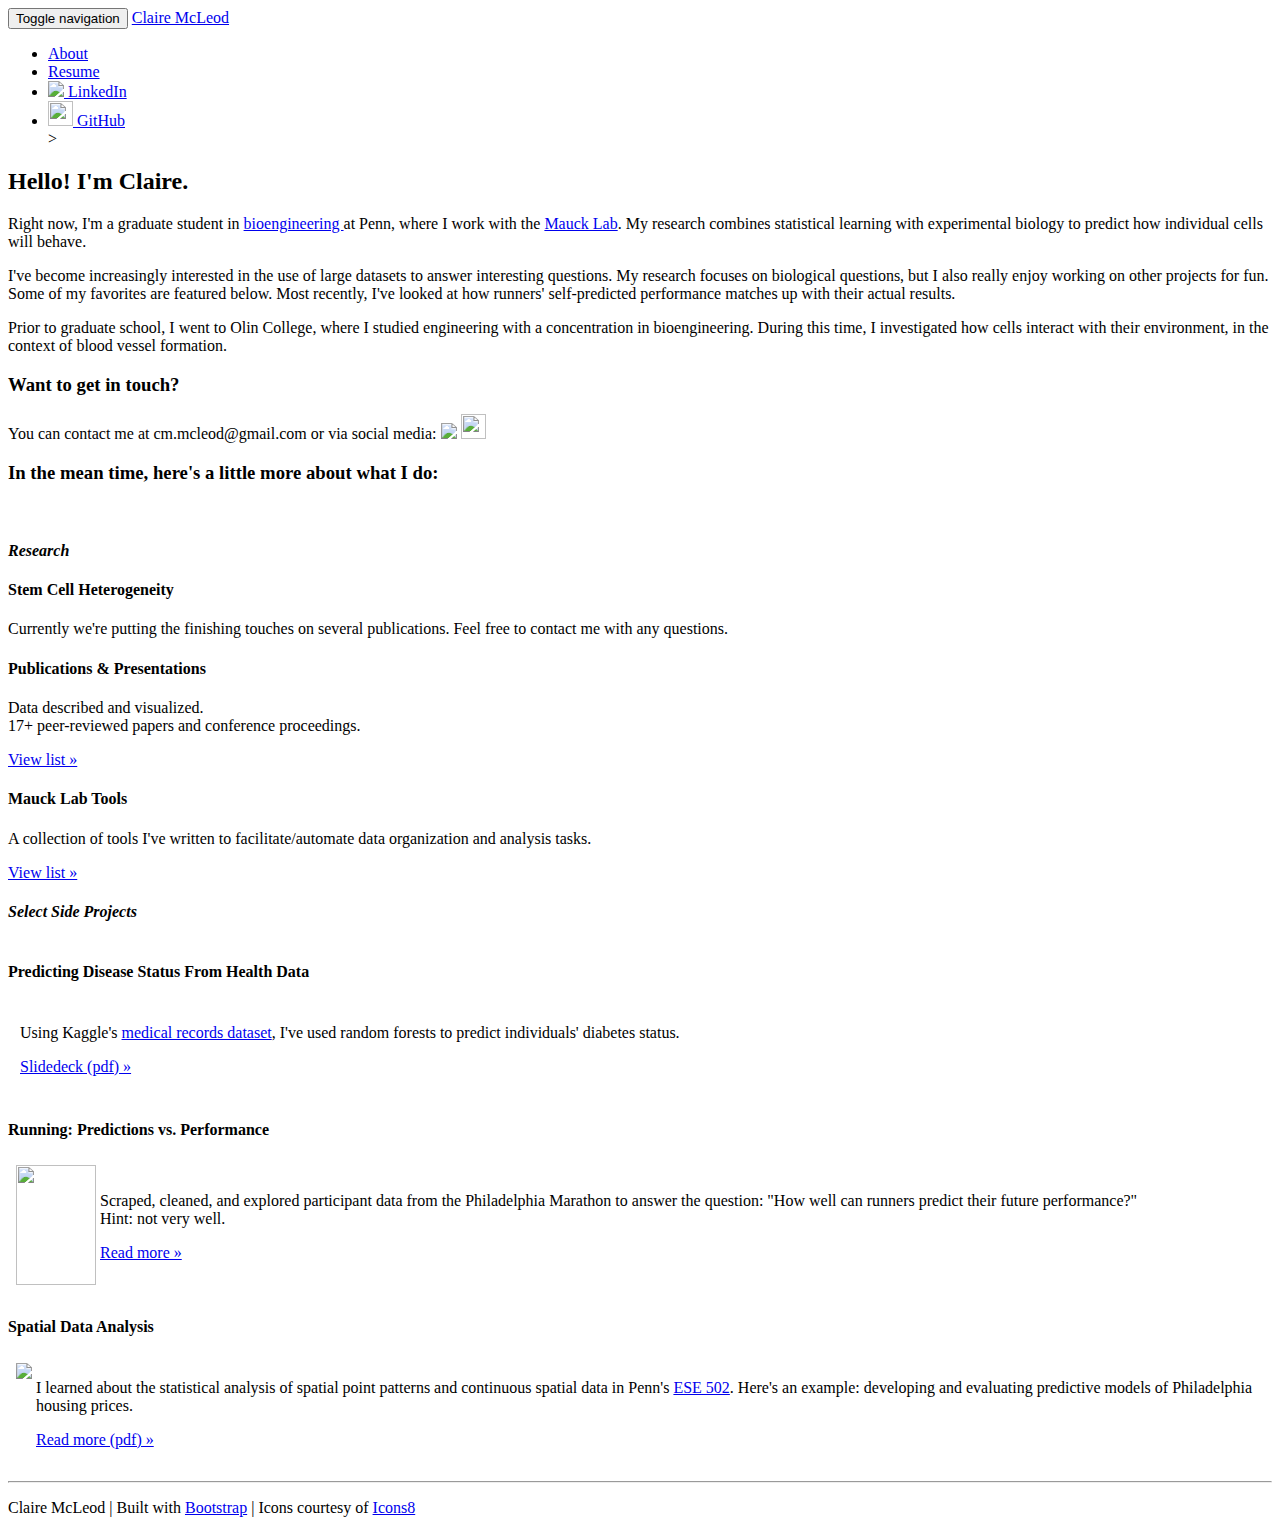
==== index.html @ f49f0a8f "Initial commit." ====
<!DOCTYPE html>
<html lang="en">
  <head>
    <meta charset="utf-8">
    <meta http-equiv="X-UA-Compatible" content="IE=edge">
    <meta name="viewport" content="width=device-width, initial-scale=1">
    <meta name="description" content="">
    <meta name="author" content="">
    <link rel="icon" href="../../favicon.ico">

    <title>Claire McLeod</title>

    <!-- Bootstrap core CSS -->
    <link href="css/bootstrap.min.css" rel="stylesheet">

    <!-- Custom styles for this template -->
    <link href="css/jumbotron.css" rel="stylesheet">
    <link href="css/site-specific.css" rel="stylesheet">
    
    <!-- Just for debugging purposes. Don't actually copy these 2 lines! -->
    <!--[if lt IE 9]><script src="../../assets/js/ie8-responsive-file-warning.js"></script><![endif]-->
    <script src="js/ie-emulation-modes-warning.js"></script>

    <!-- HTML5 shim and Respond.js for IE8 support of HTML5 elements and media queries -->
    <!--[if lt IE 9]>
      <script src="https://oss.maxcdn.com/html5shiv/3.7.2/html5shiv.min.js"></script>
      <script src="https://oss.maxcdn.com/respond/1.4.2/respond.min.js"></script>
    <![endif]-->
  </head>

  <body>

    <nav class="navbar navbar-inverse navbar-fixed-top">
      <div class="container">
        <div class="navbar-header">
        
		<button type="button" class="navbar-toggle collapsed" data-toggle="collapse" data-target="#navbar" aria-expanded="false" aria-controls="navbar">
            <span class="sr-only">Toggle navigation</span>
            <span class="icon-bar"></span>
            <span class="icon-bar"></span>
            <span class="icon-bar"></span>
          </button>
          <a class="navbar-brand" href="index.html">Claire McLeod</a>
        </div>
        <div id="navbar" class="navbar-collapse collapse">
          <ul class="nav navbar-nav">
            <li class="active"><a href="index.html/#about">About</a></li>
            <!---<li><a href="#Projects">Projects</a></li>
            <li><a href="#Research">Research</a></li>
            <li><a href="#Contact">Contact</a></li> -->
            <li><a href="McLeod_2016_01_05_website.pdf">Resume</a></li>
            <li><a href="https://www.linkedin.com/in/cmmcleod">
                 <img src="images/icons/Linkedin-25-grey.png"> LinkedIn
                 </a></li>
            <li><a href="https://github.com/clairemcleod">
                 <img src="images/icons/GitHub-64-grey.png" width=25 height=25> GitHub
                 </a></li>
>

          </ul>      
        </div> <!--/.nav-collapse -->
      </div>
    </nav>
	
	
    <!-- Main jumbotron for a primary marketing message or call to action -->
    
    <div class="container">
      <div class="jumbotron">
        	
			<h2>Hello! I'm Claire.</h2>
			<!--- <h3>I'm a .... </h3> --->

      </div>
    </div>

    <div class="container">

	<p>Right now, I'm a graduate student in <a href="http://www.be.seas.upenn.edu/"> bioengineering </a> at Penn, where I work with the <a href="http://www.med.upenn.edu/orl/maucklab/index.shtml">Mauck Lab</a>. 
	My research combines statistical learning with experimental biology to predict how individual cells will behave. </p>
	
	<p>I've become increasingly interested in the use of large datasets to answer interesting questions. My research focuses on biological questions,
	but I also really enjoy working on other projects for fun. Some of my favorites are featured below. Most recently, I've looked at how runners' self-predicted performance matches up with their actual results. </p>
	
	<p>Prior to graduate school, I went to  <a href"www.olin.edu">Olin College</a>, where I studied engineering with a concentration in bioengineering. 
	During this time, I investigated how cells interact with their environment, in the context of blood vessel formation.</p>
	
	<h3> Want to get in touch? </h3>
	<p>You can contact me at cm.mcleod@gmail.com or via social media: 
		<a href="https://www.linkedin.com/in/cmmcleod"><img src="images/icons/Linkedin-25.png"></a>
		<a href="https://www.github.com/clairemcleod"><img src="images/icons/GitHub-64-teal.png" width=25 height=25></a>
	</p>
	<p></p>
	
	<h3> In the mean time, here's a little more about what I do: </h3>
	<br>
      <!-- Science! -->
	  <a name="Research"></a> 
	  <h4> <i>Research </i> </h4>
      <div class="row">
        <div class="col-md-4">
          <h4>Stem Cell Heterogeneity</h4>
          <p>Currently we're putting the finishing touches on several publications. Feel free to contact me with any questions. </p>
          <!--<p><a class="btn btn-default" href="#" role="button">View details &raquo;</a></p> -->
        </div>
        
        <div class="col-md-4">
         <h4>Publications & Presentations</h4>
         <p>Data described and visualized. <br> 17+ peer-reviewed papers and conference proceedings.</p>
         <p><a class="btn btn-default" href="publications.html" role="button">View list &raquo;</a></p>
        </div>
        
		<div class="col-md-4">
          <h4>Mauck Lab Tools</h4>
          <p>A collection of tools I've written to facilitate/automate data organization and analysis tasks.</p>
          <a class="btn btn-default" href="labTools.html" role="button">View list &raquo;</a></p>
        </div>

      </div>
      
      <!-- Side Projects -->	  
	  <a name="Projects"></a> 
	  <h4> <i> Select Side Projects </i> </h4>
	  <div class="row">
       
	  	<div class="col-md-4" style="display:table;">
   	  		<table style="margin:5px;">
	  			<tr>  <h4>Predicting Disease Status From Health Data</h4> </tr>
				<tr>
					<td>
						<!--
						<p> <img src="images/icons/Twitter-25.png"> </p>
						-->
					</td>
					<td>
						 <p>Using Kaggle's <a href="https://www.kaggle.com/c/pf2012-diabetes">medical records dataset</a>, I've used random forests to predict individuals' diabetes status. </p>
						 <p><a class="btn btn-default" href="EHR_DiabetesStatus.pdf" role="button"> Slidedeck (pdf) &raquo;</a></p>
					</td>
				</tr>
        	</table>           
        </div>
        
               
	  	<div class="col-md-4" style="display:table;">
   	  		<table style="margin:5px;">
	  			<tr>  <h4>Running: Predictions vs. Performance</h4> </tr>
				<tr>
					<td valign="top">
						<img src="images/icons/sankeyIcon.png"  height="120" width="80">
					</td>
					<td>
						<p>Scraped, cleaned, and explored participant data from the Philadelphia Marathon to answer the question: "How well can runners predict their future performance?" <br> Hint: not very well.</p>
						<p><a class="btn btn-default" href="runningPrediction.html" role="button">Read more &raquo;</a></p>
					</td>
				</tr>
        	</table>           
        </div>
	  
        
        <div class="col-md-4" style="display:table;">
   	  		<table style="margin:5px;">
	  			<tr>  <h4>Spatial Data Analysis</h4> </tr>
				<tr>
					<td valign="top">
						<img src="images/icons/map.png"  height="110">
					</td>
					<td>
						<p>I learned about the statistical analysis of spatial point patterns and continuous spatial data in Penn's <a href="http://www.seas.upenn.edu/~ese502/">ESE 502</a>. 
						Here's an example: developing and evaluating predictive models of Philadelphia housing prices. </p>
						<p><a class="btn btn-default" href="PhillyHousing.pdf" role="button">Read more (pdf) &raquo;</a></p>
					</td>
				</tr>
        	</table>           
        </div>
        
      <hr>

      <footer>
        <p> Claire McLeod | Built with <a href="http://getbootstrap.com/"> Bootstrap</a> | Icons courtesy of <a href="http://icons8.com/">Icons8</a> </p>
      </footer>
    </div> <!-- /container -->


    <!-- Bootstrap core JavaScript
    ================================================== -->
    <!-- Placed at the end of the document so the pages load faster -->
    <script src="https://ajax.googleapis.com/ajax/libs/jquery/1.11.2/jquery.min.js"></script>
    <script src="js/bootstrap.min.js"></script>
    <!-- IE10 viewport hack for Surface/desktop Windows 8 bug -->
    <script src="js/ie10-viewport-bug-workaround.js"></script>
  </body>
</html>
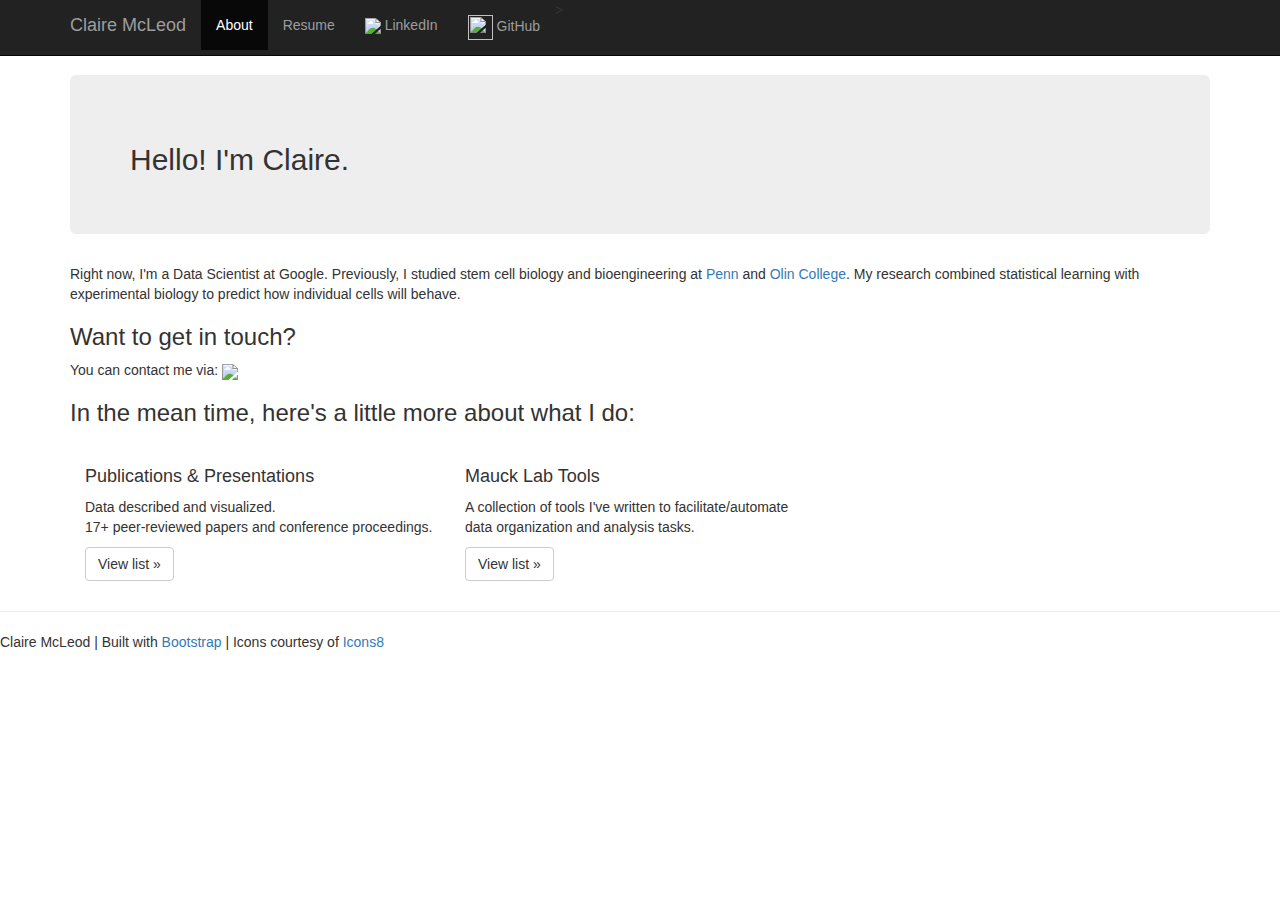
==== commit 85e65162: "Update index.html" ====
--- a/index.html
+++ b/index.html
@@ -77,35 +77,18 @@
 
     <div class="container">
 
-	<p>Right now, I'm a graduate student in <a href="http://www.be.seas.upenn.edu/"> bioengineering </a> at Penn, where I work with the <a href="http://www.med.upenn.edu/orl/maucklab/index.shtml">Mauck Lab</a>. 
-	My research combines statistical learning with experimental biology to predict how individual cells will behave. </p>
-	
-	<p>I've become increasingly interested in the use of large datasets to answer interesting questions. My research focuses on biological questions,
-	but I also really enjoy working on other projects for fun. Some of my favorites are featured below. Most recently, I've looked at how runners' self-predicted performance matches up with their actual results. </p>
-	
-	<p>Prior to graduate school, I went to  <a href"www.olin.edu">Olin College</a>, where I studied engineering with a concentration in bioengineering. 
-	During this time, I investigated how cells interact with their environment, in the context of blood vessel formation.</p>
+	<p>Right now, I'm a Data Scientist at Google. Previously, I studied stem cell biology and bioengineering at <a href="http://www.be.seas.upenn.edu/"> Penn </a> and 
+	<a href"www.olin.edu">Olin College</a>. My research combined statistical learning with experimental biology to predict how individual cells will behave.</p>
 	
 	<h3> Want to get in touch? </h3>
-	<p>You can contact me at cm.mcleod@gmail.com or via social media: 
+	<p>You can contact me via: 
 		<a href="https://www.linkedin.com/in/cmmcleod"><img src="images/icons/Linkedin-25.png"></a>
-		<a href="https://www.github.com/clairemcleod"><img src="images/icons/GitHub-64-teal.png" width=25 height=25></a>
 	</p>
-	<p></p>
 	
 	<h3> In the mean time, here's a little more about what I do: </h3>
 	<br>
       <!-- Science! -->
-	  <a name="Research"></a> 
-	  <h4> <i>Research </i> </h4>
-      <div class="row">
-        <div class="col-md-4">
-          <h4>Stem Cell Heterogeneity</h4>
-          <p>Currently we're putting the finishing touches on several publications. Feel free to contact me with any questions. </p>
-          <!--<p><a class="btn btn-default" href="#" role="button">View details &raquo;</a></p> -->
-        </div>
-        
-        <div class="col-md-4">
+       <div class="col-md-4">
          <h4>Publications & Presentations</h4>
          <p>Data described and visualized. <br> 17+ peer-reviewed papers and conference proceedings.</p>
          <p><a class="btn btn-default" href="publications.html" role="button">View list &raquo;</a></p>
@@ -118,62 +101,6 @@
         </div>
 
       </div>
-      
-      <!-- Side Projects -->	  
-	  <a name="Projects"></a> 
-	  <h4> <i> Select Side Projects </i> </h4>
-	  <div class="row">
-       
-	  	<div class="col-md-4" style="display:table;">
-   	  		<table style="margin:5px;">
-	  			<tr>  <h4>Predicting Disease Status From Health Data</h4> </tr>
-				<tr>
-					<td>
-						<!--
-						<p> <img src="images/icons/Twitter-25.png"> </p>
-						-->
-					</td>
-					<td>
-						 <p>Using Kaggle's <a href="https://www.kaggle.com/c/pf2012-diabetes">medical records dataset</a>, I've used random forests to predict individuals' diabetes status. </p>
-						 <p><a class="btn btn-default" href="EHR_DiabetesStatus.pdf" role="button"> Slidedeck (pdf) &raquo;</a></p>
-					</td>
-				</tr>
-        	</table>           
-        </div>
-        
-               
-	  	<div class="col-md-4" style="display:table;">
-   	  		<table style="margin:5px;">
-	  			<tr>  <h4>Running: Predictions vs. Performance</h4> </tr>
-				<tr>
-					<td valign="top">
-						<img src="images/icons/sankeyIcon.png"  height="120" width="80">
-					</td>
-					<td>
-						<p>Scraped, cleaned, and explored participant data from the Philadelphia Marathon to answer the question: "How well can runners predict their future performance?" <br> Hint: not very well.</p>
-						<p><a class="btn btn-default" href="runningPrediction.html" role="button">Read more &raquo;</a></p>
-					</td>
-				</tr>
-        	</table>           
-        </div>
-	  
-        
-        <div class="col-md-4" style="display:table;">
-   	  		<table style="margin:5px;">
-	  			<tr>  <h4>Spatial Data Analysis</h4> </tr>
-				<tr>
-					<td valign="top">
-						<img src="images/icons/map.png"  height="110">
-					</td>
-					<td>
-						<p>I learned about the statistical analysis of spatial point patterns and continuous spatial data in Penn's <a href="http://www.seas.upenn.edu/~ese502/">ESE 502</a>. 
-						Here's an example: developing and evaluating predictive models of Philadelphia housing prices. </p>
-						<p><a class="btn btn-default" href="PhillyHousing.pdf" role="button">Read more (pdf) &raquo;</a></p>
-					</td>
-				</tr>
-        	</table>           
-        </div>
-        
       <hr>
 
       <footer>
--- a/css/jumbotron.css
+++ b/css/jumbotron.css
@@ -0,0 +1,9 @@
+/* Move down content because we have a fixed navbar that is 50px tall */
+body {
+  padding-top: 75px;
+  padding-bottom: 20px;
+}
+
+.centerText{
+   text-align: center;
+}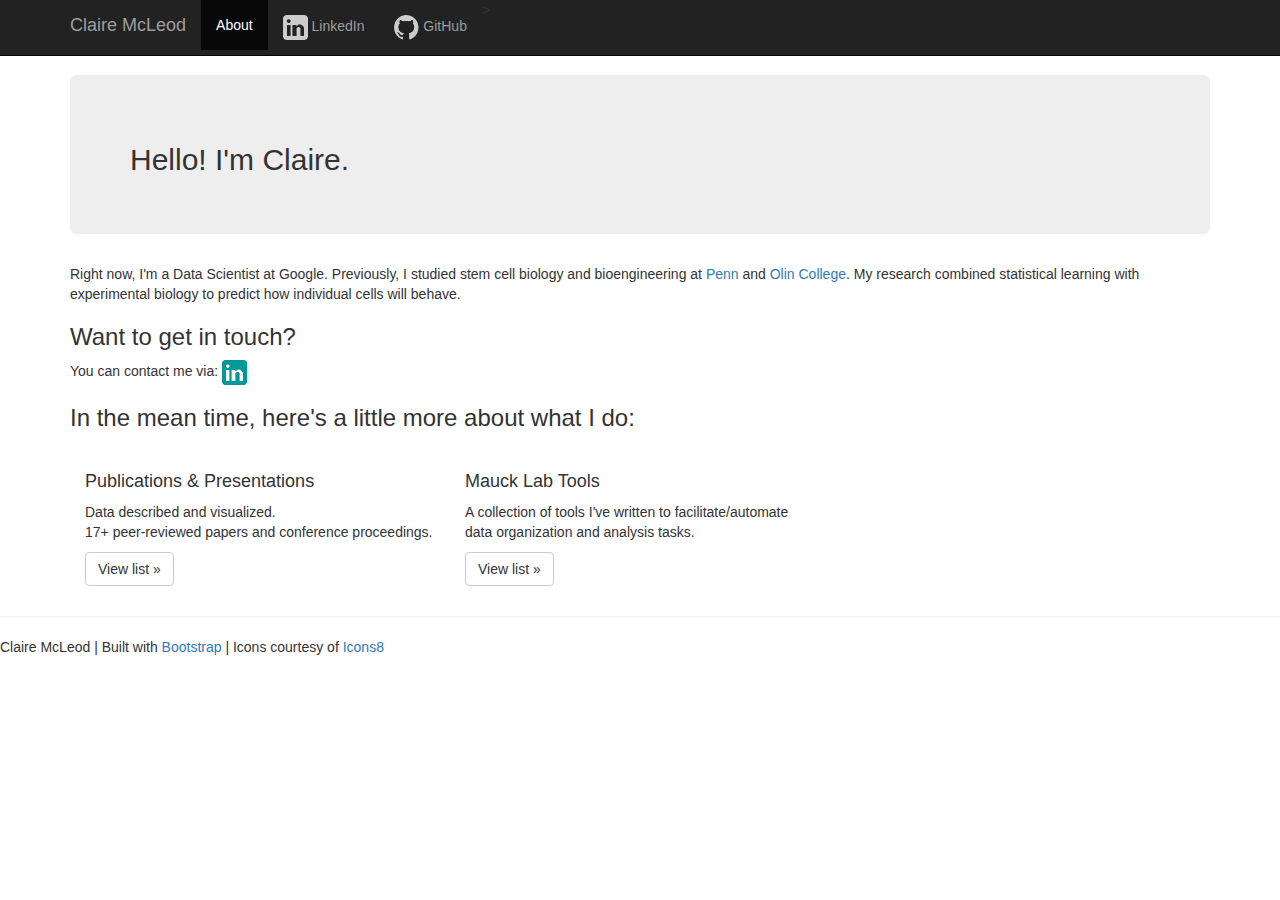
==== commit e4b989c5: "Update index.html" ====
--- a/index.html
+++ b/index.html
@@ -49,12 +49,11 @@
             <!---<li><a href="#Projects">Projects</a></li>
             <li><a href="#Research">Research</a></li>
             <li><a href="#Contact">Contact</a></li> -->
-            <li><a href="McLeod_2016_01_05_website.pdf">Resume</a></li>
             <li><a href="https://www.linkedin.com/in/cmmcleod">
-                 <img src="images/icons/Linkedin-25-grey.png"> LinkedIn
+                 <img src="images/Linkedin-25-grey.png"> LinkedIn
                  </a></li>
             <li><a href="https://github.com/clairemcleod">
-                 <img src="images/icons/GitHub-64-grey.png" width=25 height=25> GitHub
+                 <img src="images/GitHub-64-grey.png" width=25 height=25> GitHub
                  </a></li>
 >
 
@@ -82,7 +81,7 @@
 	
 	<h3> Want to get in touch? </h3>
 	<p>You can contact me via: 
-		<a href="https://www.linkedin.com/in/cmmcleod"><img src="images/icons/Linkedin-25.png"></a>
+		<a href="https://www.linkedin.com/in/cmmcleod"><img src="images/Linkedin-25.png"></a>
 	</p>
 	
 	<h3> In the mean time, here's a little more about what I do: </h3>
